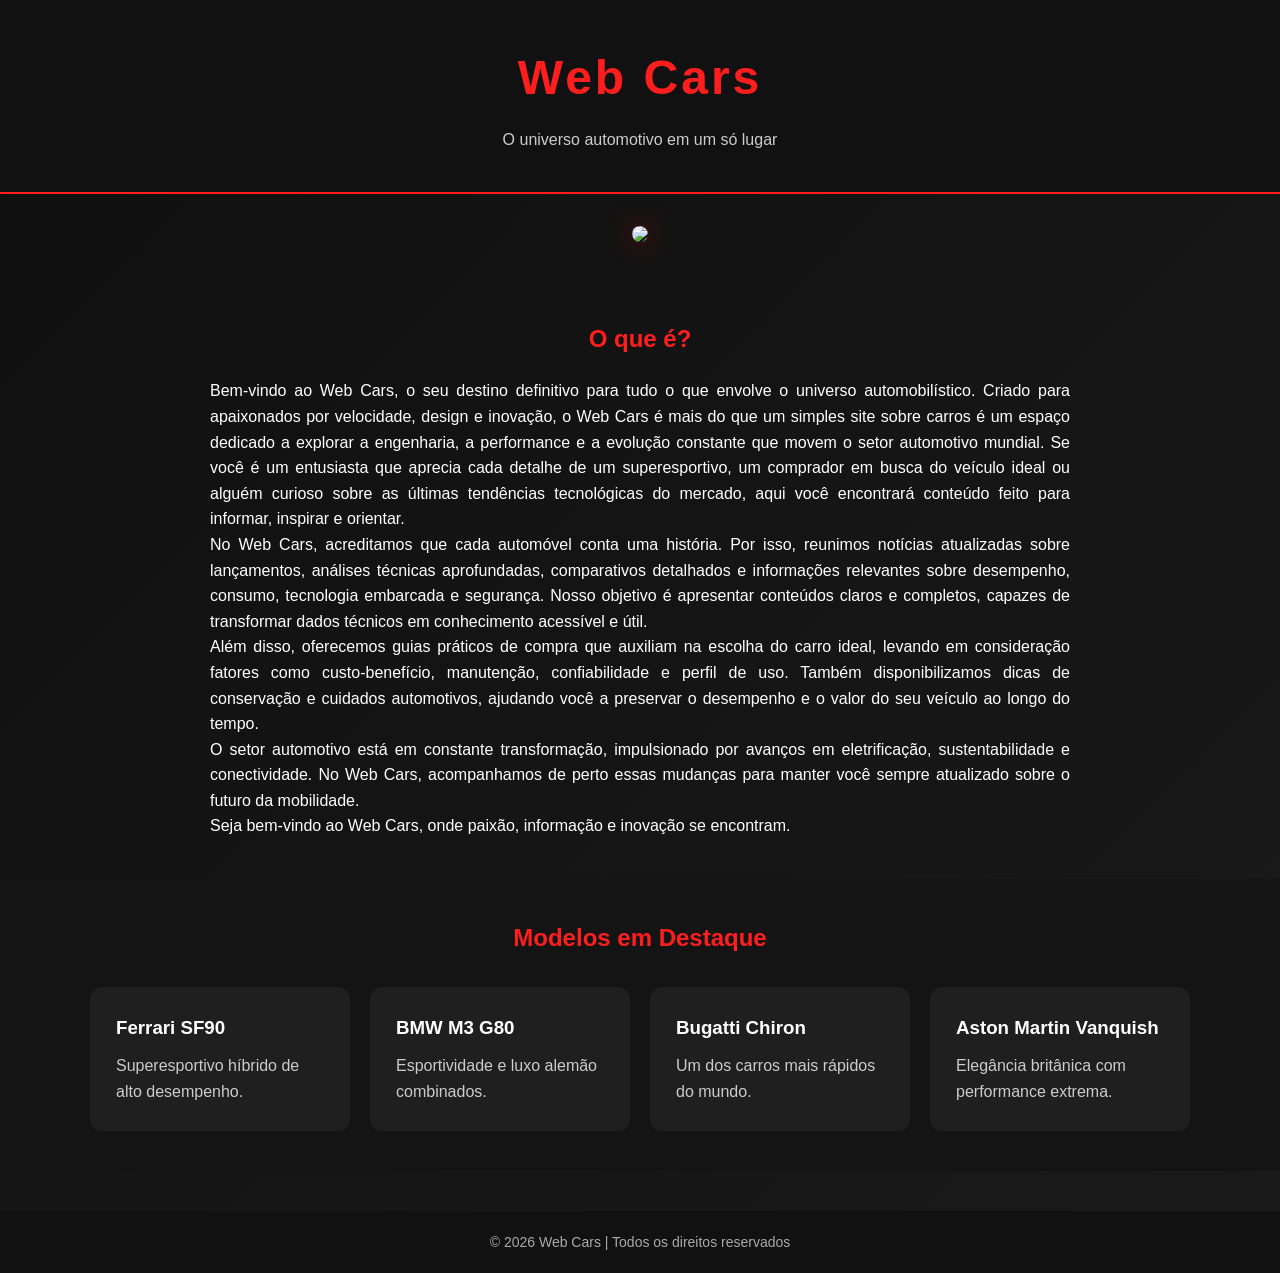
==== index.html @ 5efaf176 "Add files via upload" ====
<!DOCTYPE html>
<html lang="pt-BR">
<head>
    <meta charset="UTF-8">
    <meta name="viewport" content="width=device-width, initial-scale=1.0">
    <title>Web Cars</title>
    <link rel="stylesheet" href="style.css">
</head>


    <header>
        <h1>Web Cars</h1>
        <p class="subtitle">O universo automotivo em um só lugar</p>
    </header>

 <section class="hero">
        <img src="https://scontent.fgru5-1.fna.fbcdn.net/v/t39.30808-6/475171837_1400432077962890_8569494309988267624_n.jpg?_nc_cat=107&ccb=1-7&_nc_sid=2a1932&_nc_ohc=llnCjG7E2bQQ7kNvwGRyU9w&_nc_oc=Adla7FROJoQQiev5CJvAzRvrE_xSDkozdXtVEQ5wQqu-ZLqiLgxH1SQhWhNunaYDA82dRmlTRR1knD24B6aFUO4h&_nc_zt=23&_nc_ht=scontent.fgru5-1.fna&_nc_gid=NOnSqEvyGzEwNAh-wG3CKg&oh=00_AfvPrD-xT2ZW4ZG_UqX-2YdbZwAkycoMz9py5oLnPGVaaw&oe=69A222E6" 
        width="200">
    </section>

    <section class="sobre">
        <h2>O que é?</h2>
        <p>
            Bem-vindo ao Web Cars, o seu destino definitivo para tudo o que envolve o universo automobilístico. 
            Criado para apaixonados por velocidade, design e inovação, o Web Cars é mais do que um simples site sobre carros
            é um espaço dedicado a explorar a engenharia, a performance e a evolução constante que movem o setor automotivo mundial. 
            Se você é um entusiasta que aprecia cada detalhe de um superesportivo, um comprador em busca do veículo ideal ou 
            alguém curioso sobre as últimas tendências tecnológicas do mercado, aqui você encontrará conteúdo feito para informar, inspirar e orientar.
        </p>

        <p>
            No Web Cars, acreditamos que cada automóvel conta uma história. Por isso, reunimos notícias atualizadas sobre lançamentos, 
            análises técnicas aprofundadas, comparativos detalhados e informações relevantes sobre desempenho, consumo, tecnologia embarcada 
            e segurança. Nosso objetivo é apresentar conteúdos claros e completos, capazes de transformar dados técnicos em conhecimento acessível e útil.
        </p>

        <p>
            Além disso, oferecemos guias práticos de compra que auxiliam na escolha do carro ideal, levando em consideração fatores como 
            custo-benefício, manutenção, confiabilidade e perfil de uso. Também disponibilizamos dicas de conservação e cuidados automotivos, 
            ajudando você a preservar o desempenho e o valor do seu veículo ao longo do tempo.
        </p>

        <p>
            O setor automotivo está em constante transformação, impulsionado por avanços em eletrificação, sustentabilidade e conectividade. 
            No Web Cars, acompanhamos de perto essas mudanças para manter você sempre atualizado sobre o futuro da mobilidade.
        </p>

        <p>
            Seja bem-vindo ao Web Cars, onde paixão, informação e inovação se encontram.
        </p>
    </section>

    <section class="carros">
        <h2>Modelos em Destaque</h2>

        <div class="cards">

            <a href="ferrari.html" class="card">
                <h3>Ferrari SF90</h3>
                <p>Superesportivo híbrido de alto desempenho.</p>
            </a>

            <a href="bmw.html" class="card">
                <h3>BMW M3 G80</h3>
                <p>Esportividade e luxo alemão combinados.</p>
            </a>

            <a href="chiron.html" class="card">
                <h3>Bugatti Chiron</h3>
                <p>Um dos carros mais rápidos do mundo.</p>
            </a>

            <a href="vanquish.html" class="card">
                <h3>Aston Martin Vanquish</h3>
                <p>Elegância britânica com performance extrema.</p>
            </a>

        </div>
    </section>

    <footer>
        <p>© 2026 Web Cars | Todos os direitos reservados</p>
    </footer>

</body>
</html>
---- style.css ----
* {
    margin: 0;
    padding: 0;
    box-sizing: border-box;
}

body {
    font-family: 'Segoe UI', sans-serif;
    background: linear-gradient(135deg, #0f0f0f, #1a1a1a);
    color: #ffffff;
    line-height: 1.6;
}

header {
    text-align: center;
    padding: 40px 20px;
    background: #111;
    border-bottom: 2px solid #ff1e1e;
}

header h1 {
    font-size: 48px;
    letter-spacing: 3px;
    color: #ff1e1e;
}

.subtitle {
    color: #ccc;
    margin-top: 10px;
}

.hero {
    text-align: center;
    padding: 30px 20px;
}

.hero img {
    width: 80%;
    max-width: 800px;
    border-radius: 15px;
    box-shadow: 0 0 25px rgba(255, 0, 0, 0.5);
    transition: 0.4s;
}

.hero img:hover {
    transform: scale(1.03);
}

.sobre {
    max-width: 900px;
    margin: 40px auto;
    padding: 0 20px;
    text-align: justify;
}

.sobre h2 {
    text-align: center;
    margin-bottom: 20px;
    color: #ff1e1e;
}

.carros {
    padding: 40px 20px;
    background: #141414;
}

.carros h2 {
    text-align: center;
    margin-bottom: 30px;
    color: #ff1e1e;
}

.cards {
    display: grid;
    grid-template-columns: repeat(auto-fit, minmax(250px, 1fr));
    gap: 20px;
    max-width: 1100px;
    margin: auto;
}

.card {
    background: #1f1f1f;
    padding: 25px;
    border-radius: 12px;
    text-decoration: none;
    color: white;
    transition: 0.3s ease;
    border: 1px solid transparent;
}

.card h3 {
    margin-bottom: 10px;
    color: #ffffff;
}

.card p {
    color: #ccc;
}

.card:hover {
    transform: translateY(-8px);
    border: 1px solid #ff1e1e;
    box-shadow: 0 0 20px rgba(255, 0, 0, 0.4);
}

footer {
    text-align: center;
    padding: 20px;
    background: #111;
    margin-top: 40px;
    font-size: 14px;
    color: #aaa;
}

@media (max-width: 768px) {
    header h1 {
        font-size: 32px;
    }

    .hero img {
        width: 95%;
    }
}
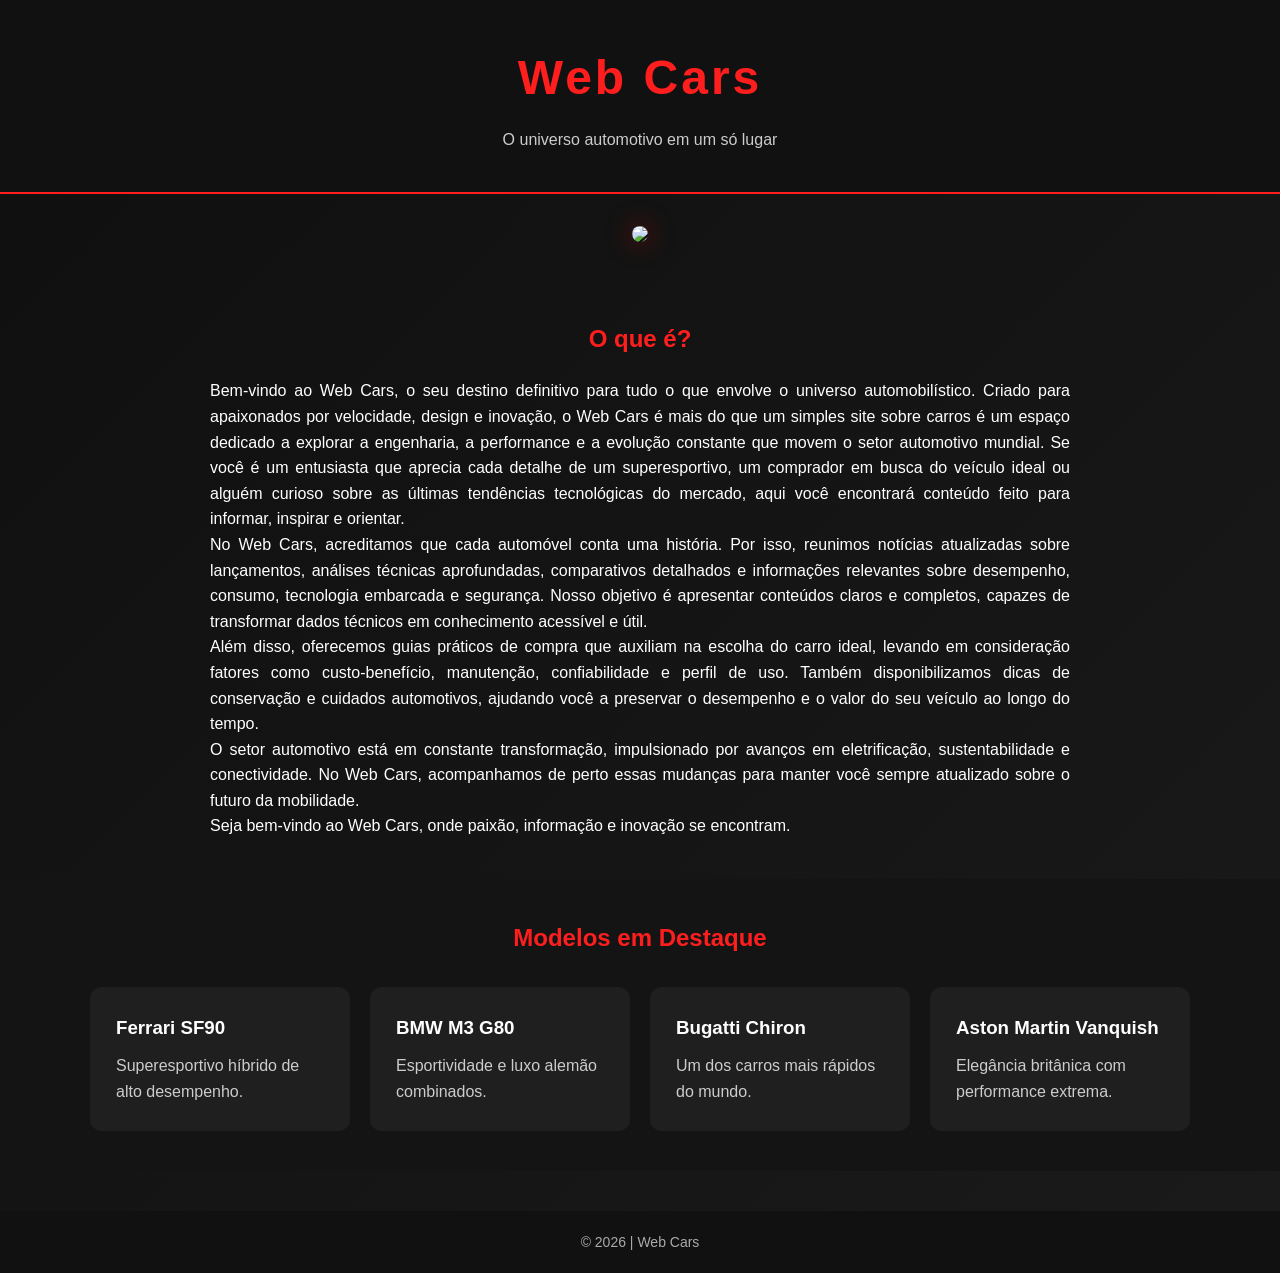
==== commit 7e1a6888: "Fix HTML formatting and structure" ====
--- a/index.html
+++ b/index.html
@@ -14,7 +14,7 @@
     </header>
 
  <section class="hero">
-        <img src="https://scontent.fgru5-1.fna.fbcdn.net/v/t39.30808-6/475171837_1400432077962890_8569494309988267624_n.jpg?_nc_cat=107&ccb=1-7&_nc_sid=2a1932&_nc_ohc=llnCjG7E2bQQ7kNvwGRyU9w&_nc_oc=Adla7FROJoQQiev5CJvAzRvrE_xSDkozdXtVEQ5wQqu-ZLqiLgxH1SQhWhNunaYDA82dRmlTRR1knD24B6aFUO4h&_nc_zt=23&_nc_ht=scontent.fgru5-1.fna&_nc_gid=NOnSqEvyGzEwNAh-wG3CKg&oh=00_AfvPrD-xT2ZW4ZG_UqX-2YdbZwAkycoMz9py5oLnPGVaaw&oe=69A222E6" 
+        <img src="https://drive.google.com/file/d/1P4mJqMqE85QNwYHYoqbfySHoGZ9s6DhT/view" 
         width="200">
     </section>
 
@@ -79,8 +79,10 @@
     </section>
 
     <footer>
-        <p>© 2026 Web Cars | Todos os direitos reservados</p>
+        <p>© 2026 | Web Cars</p>
     </footer>
 
 </body>
-</html>+
+</html>
+
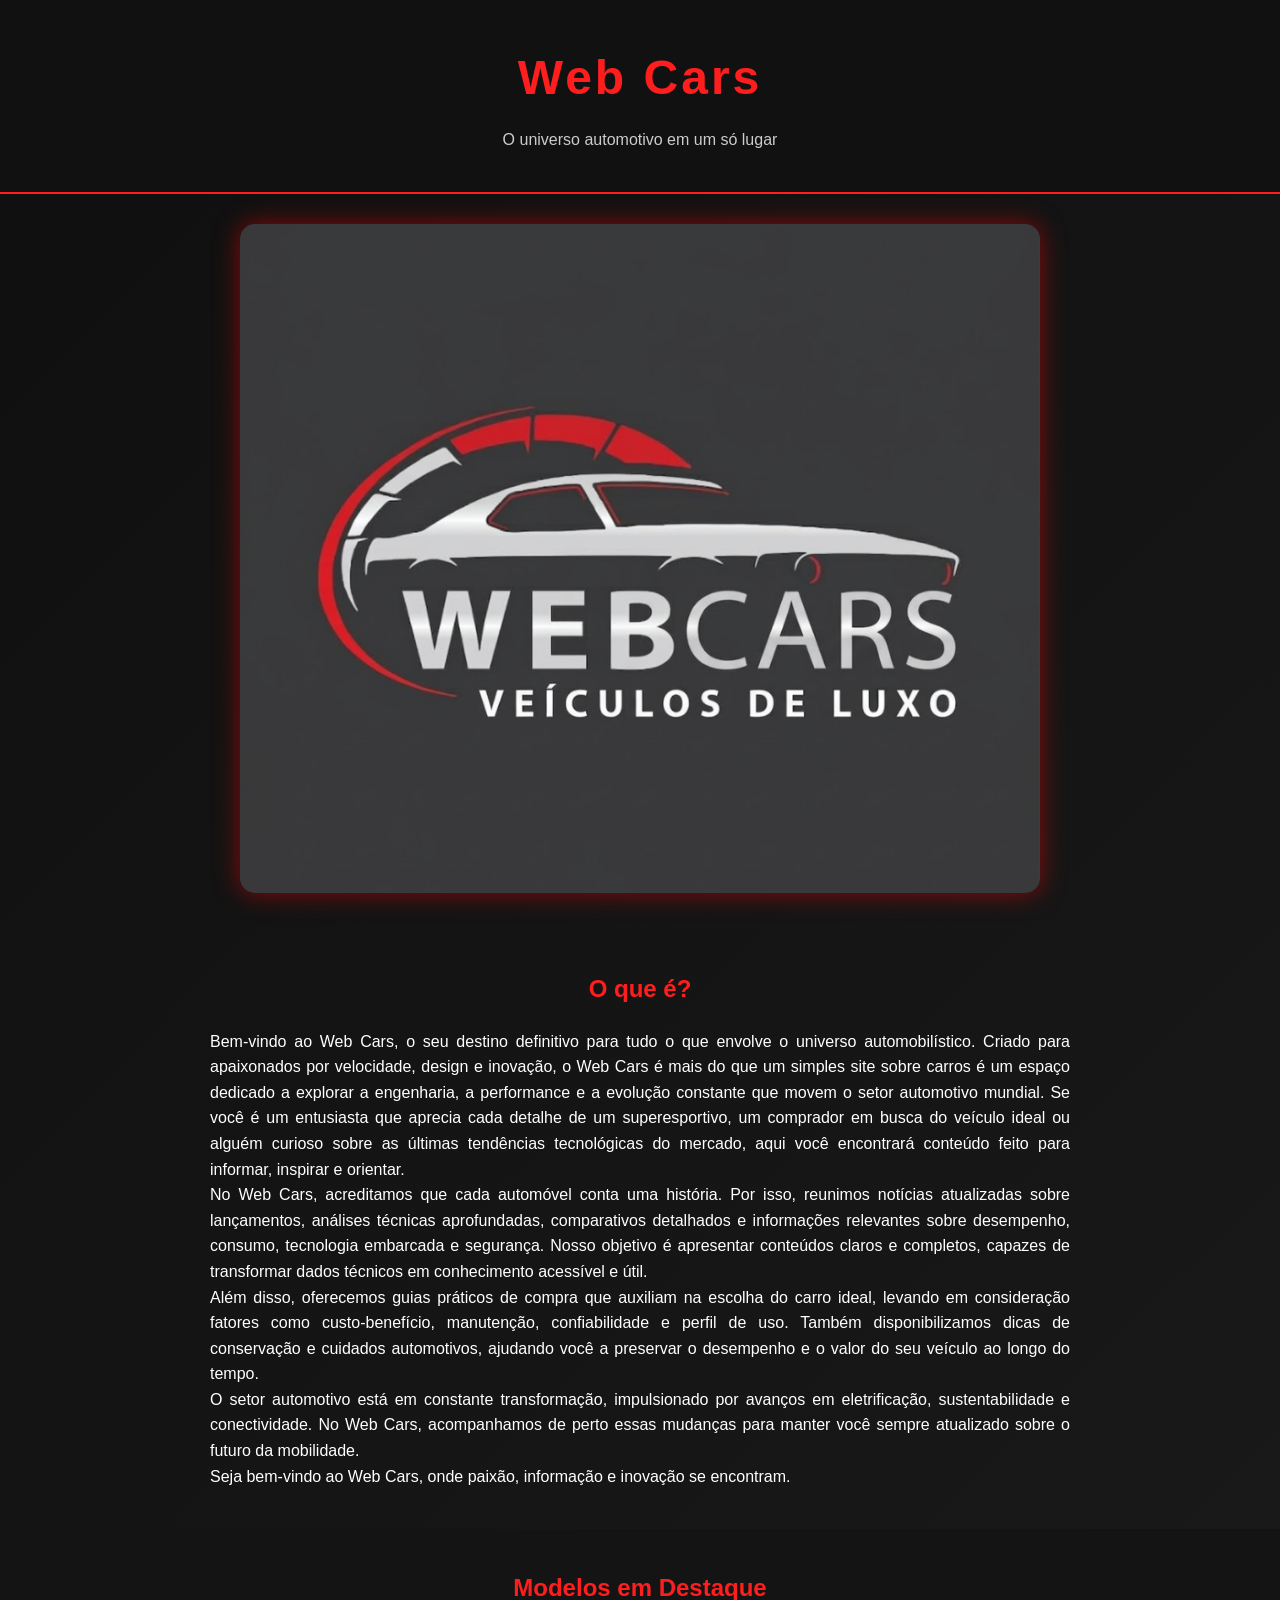
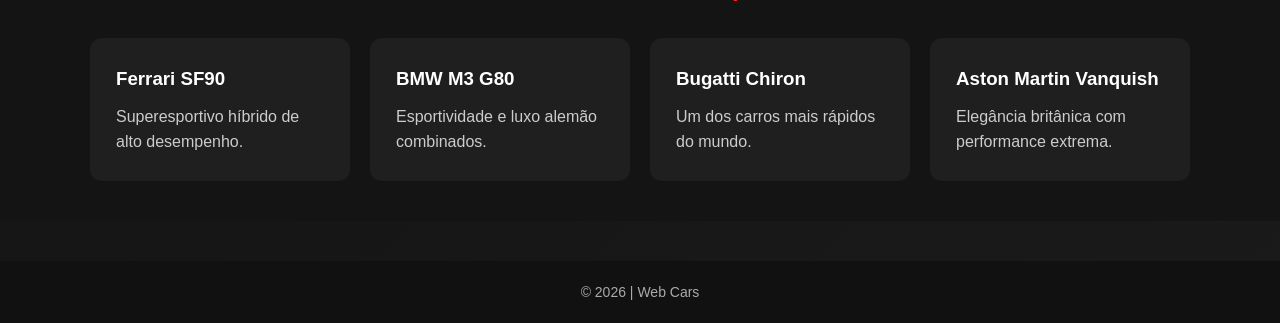
==== commit 9bb9df17: "Fix HTML structure and update image source" ====
--- a/index.html
+++ b/index.html
@@ -14,7 +14,7 @@
     </header>
 
  <section class="hero">
-        <img src="https://drive.google.com/file/d/1P4mJqMqE85QNwYHYoqbfySHoGZ9s6DhT/view" 
+        <img src="foto.png" 
         width="200">
     </section>
 
@@ -86,3 +86,5 @@
 
 </html>
 
+
+
